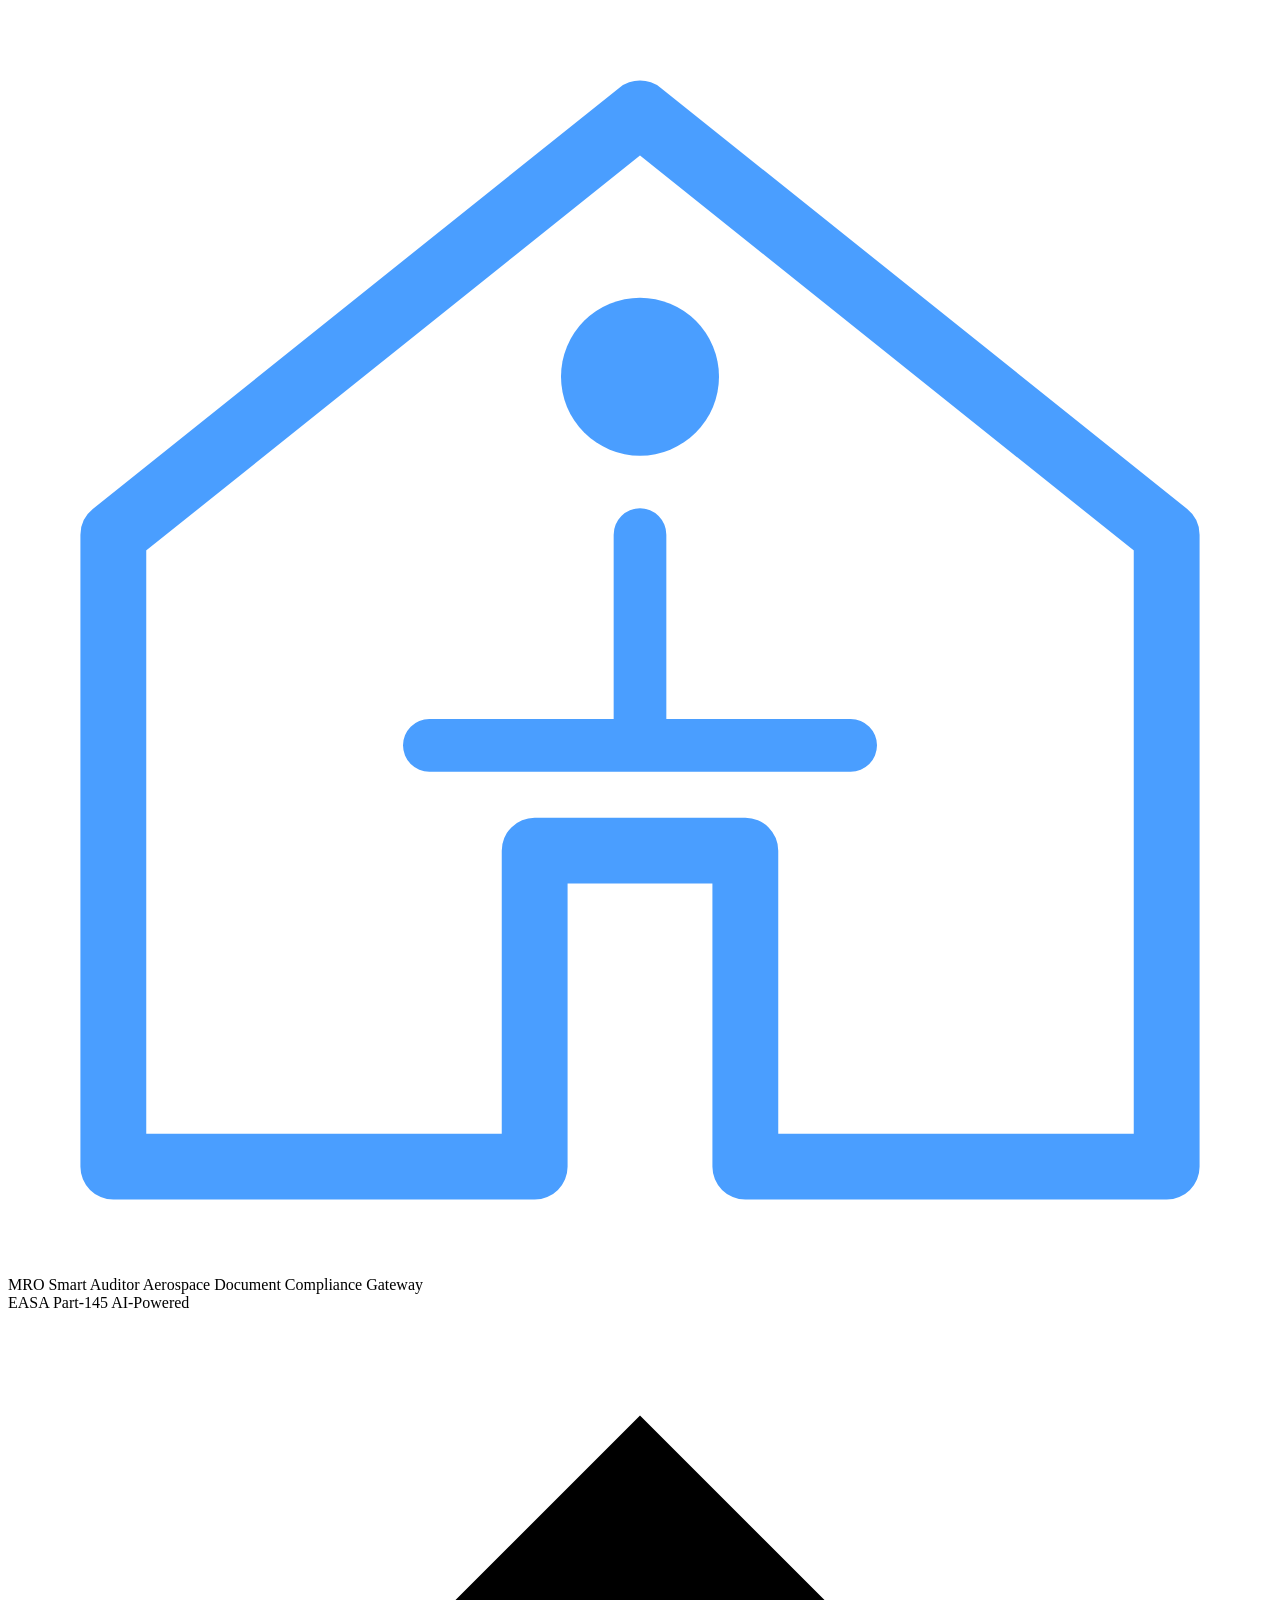
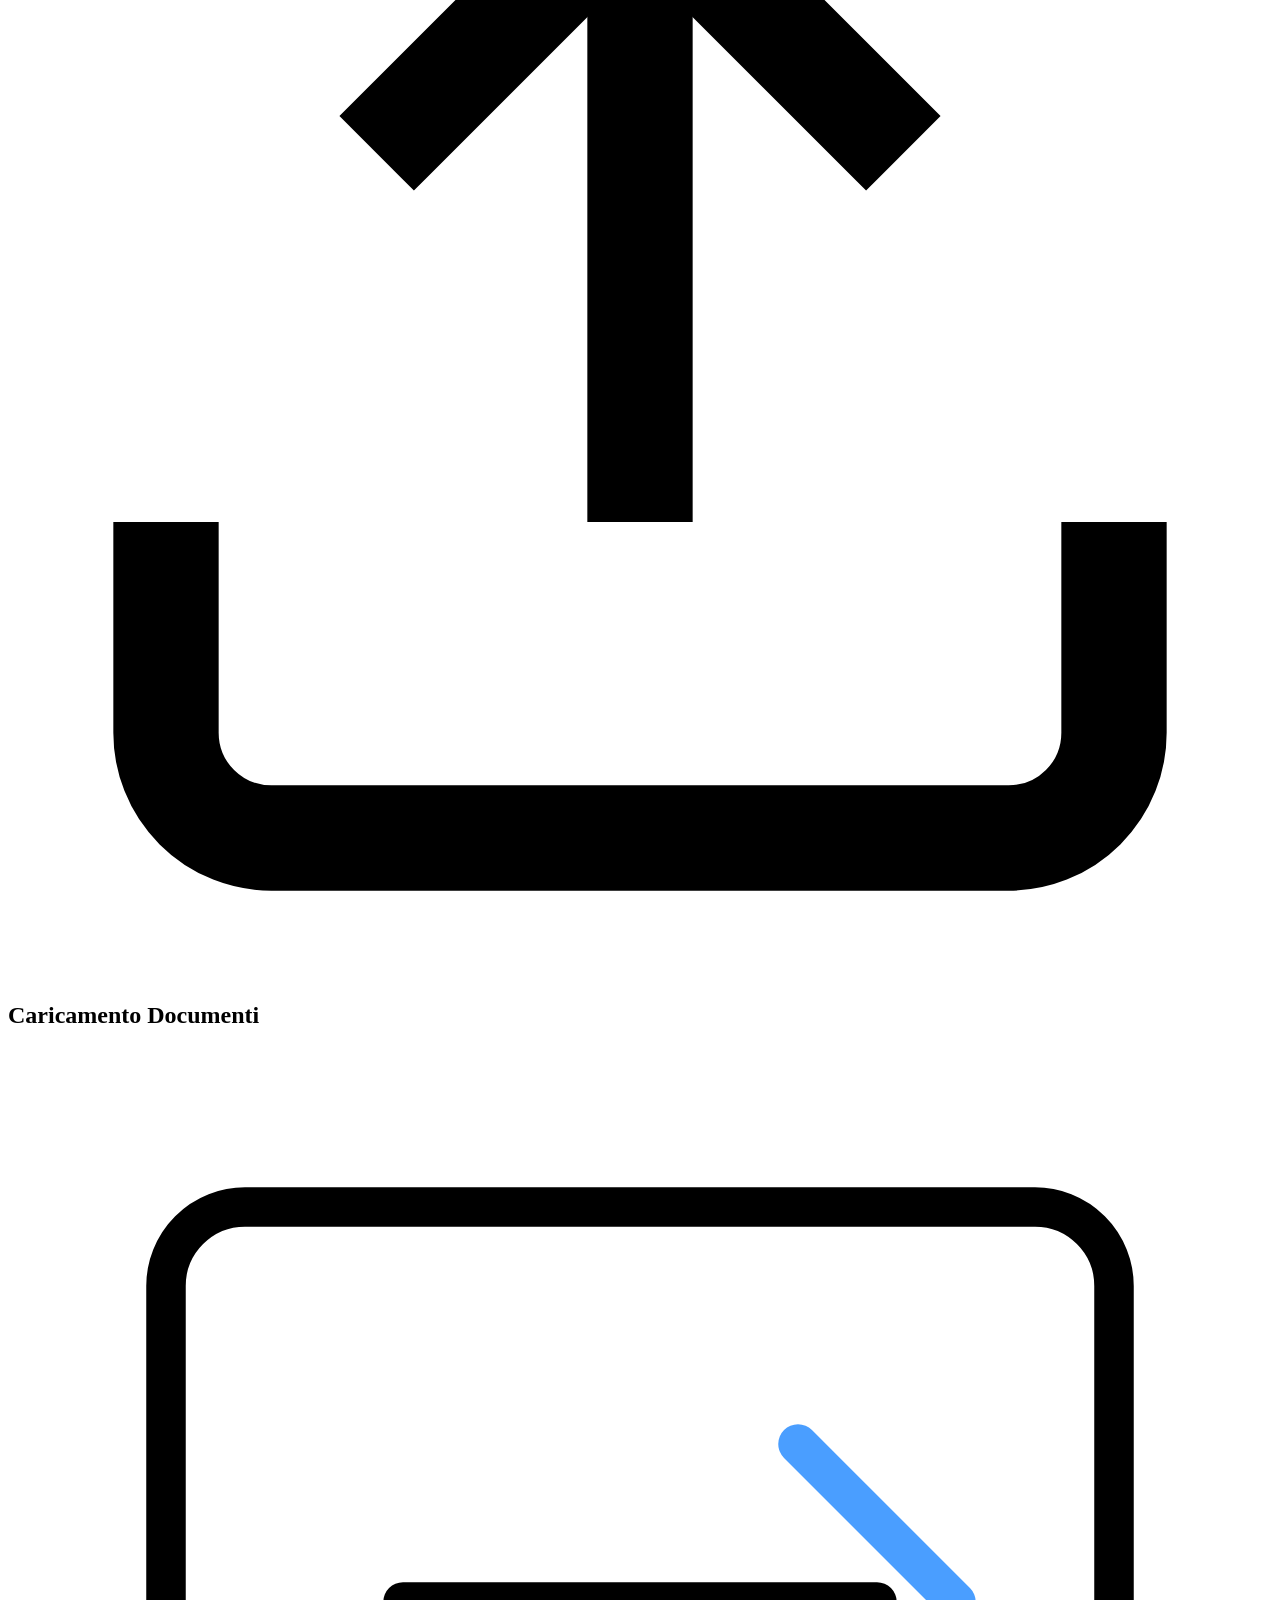
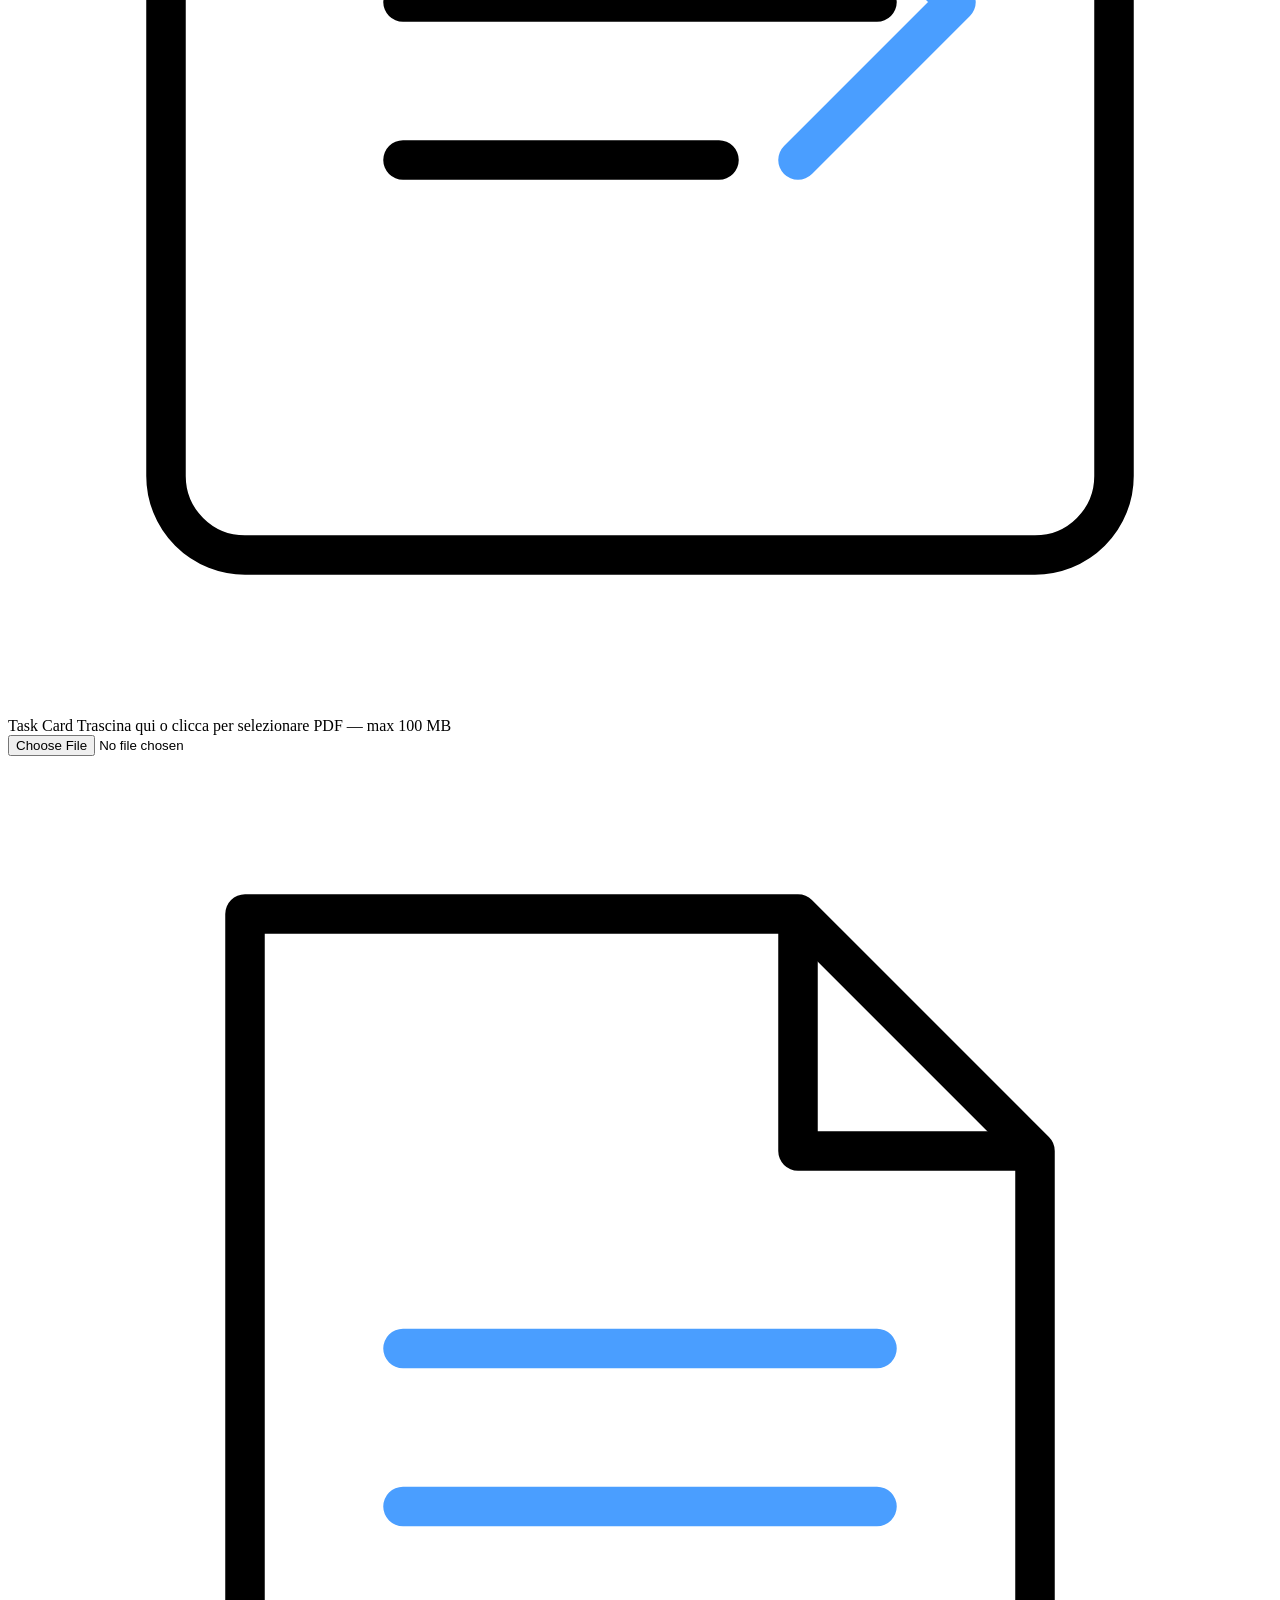
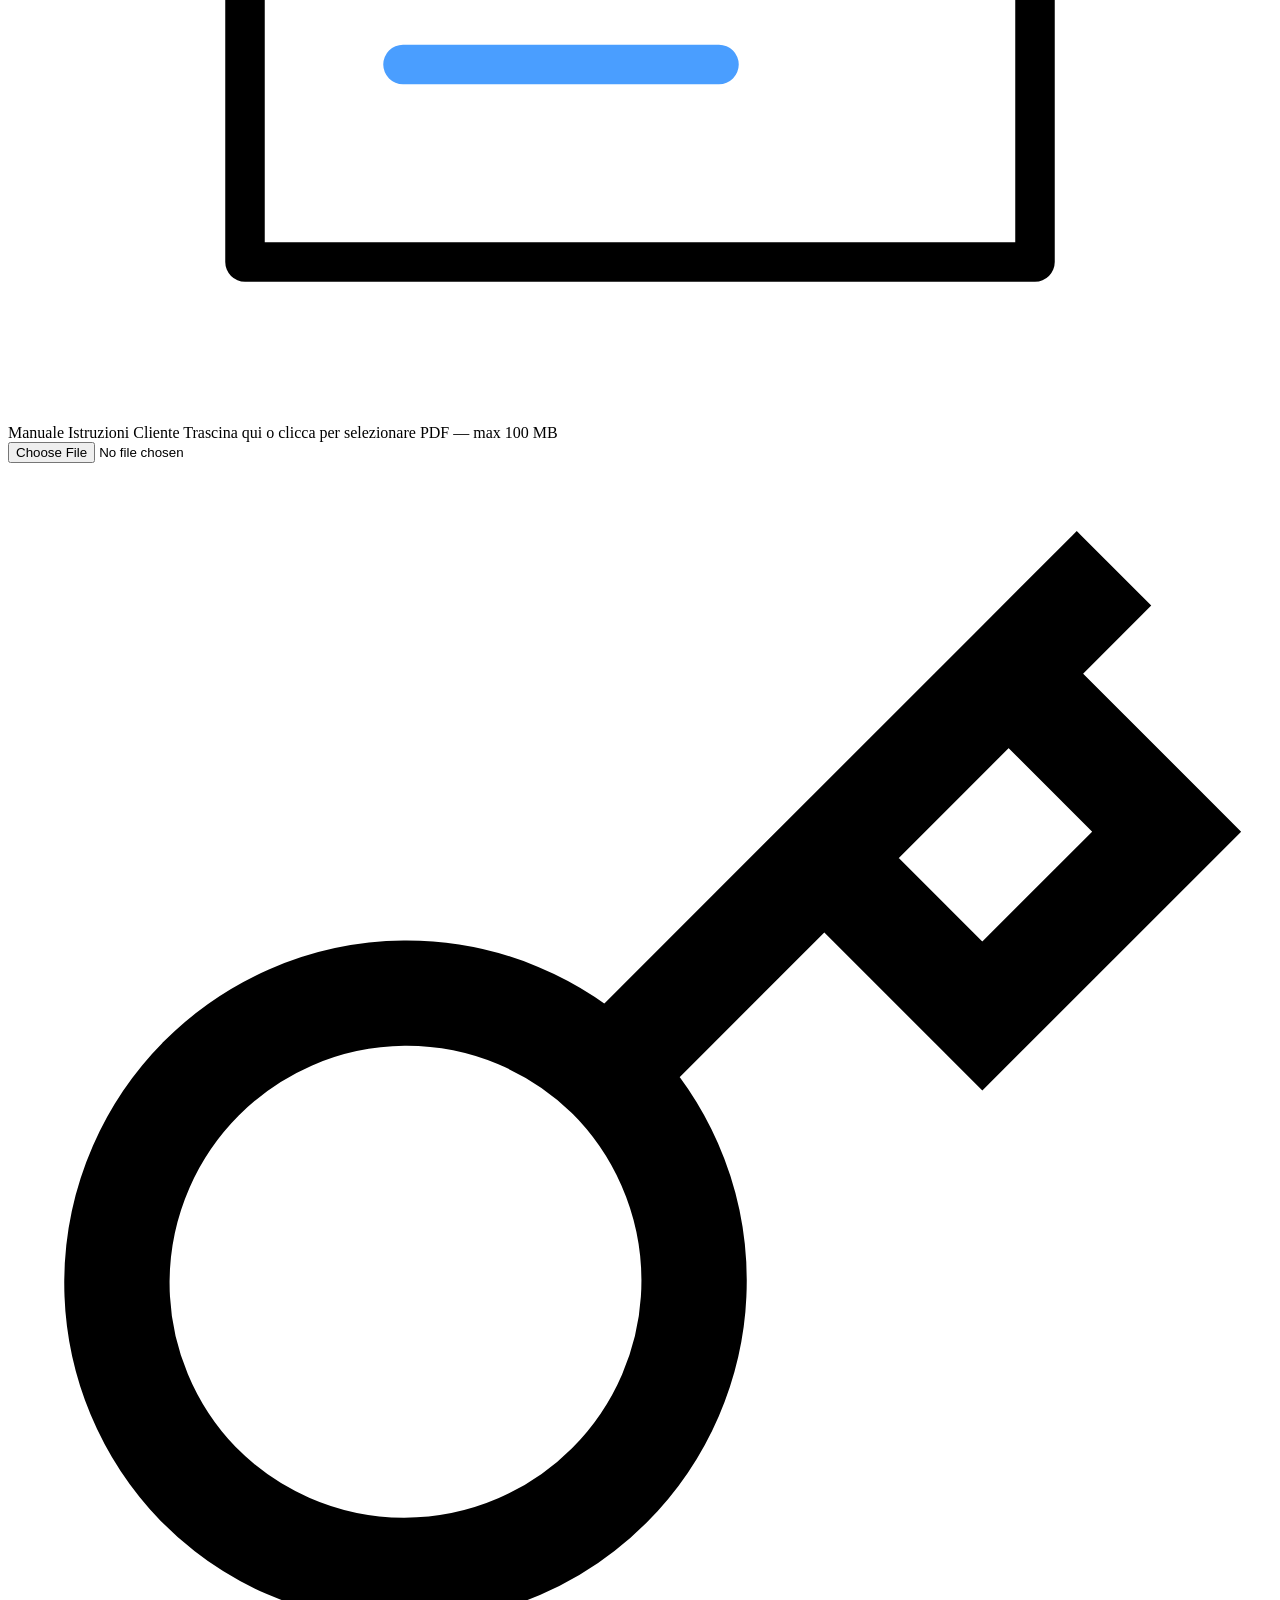
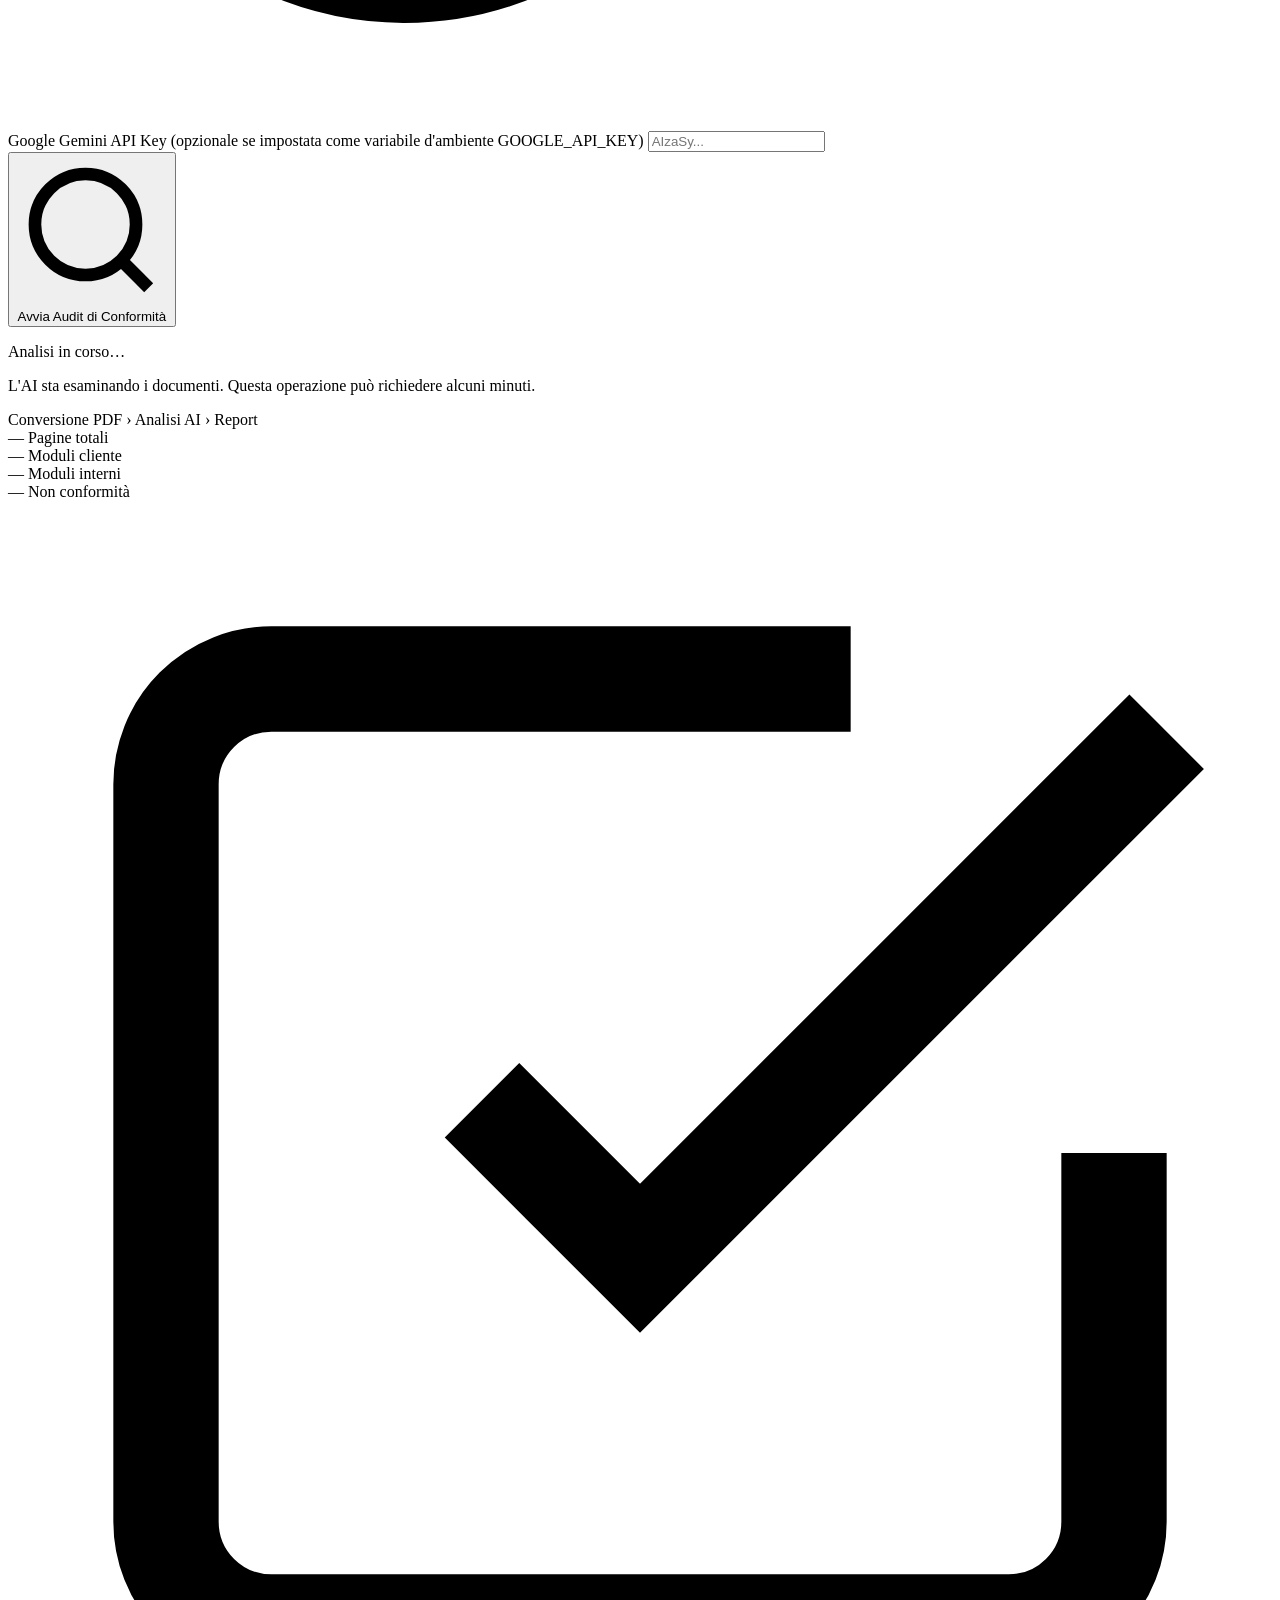
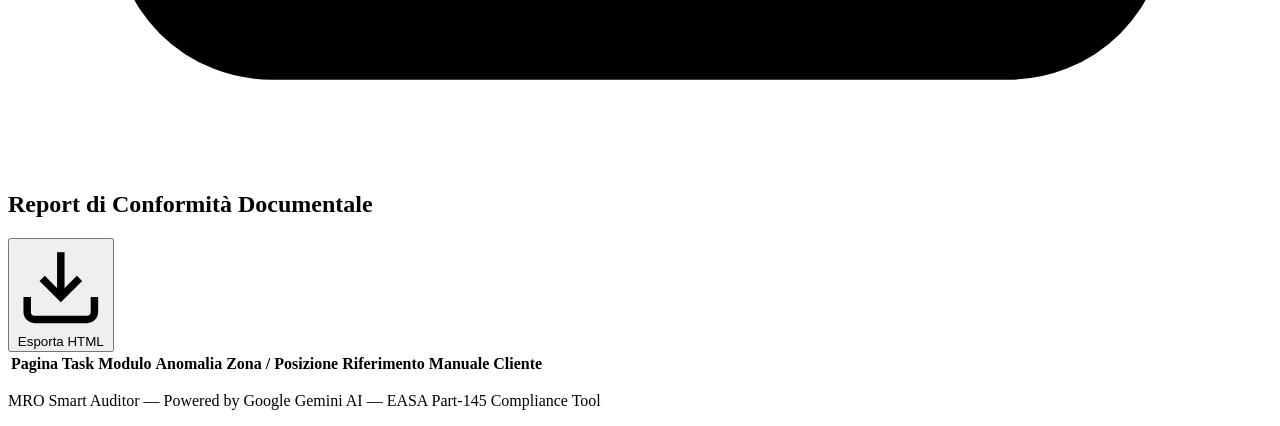
==== templates/index.html @ 7409afe5 "Create index.html" ====
<!DOCTYPE html>
<html lang="it">
<head>
  <meta charset="UTF-8" />
  <meta name="viewport" content="width=device-width, initial-scale=1.0" />
  <title>MRO Smart Auditor</title>
  <link rel="stylesheet" href="/static/css/style.css" />
</head>
<body>

  <header class="site-header">
    <div class="header-inner">
      <div class="brand">
        <svg class="brand-icon" viewBox="0 0 48 48" fill="none" xmlns="http://www.w3.org/2000/svg" aria-hidden="true">
          <path d="M24 4L44 20V44H28V32H20V44H4V20L24 4Z" stroke="#4A9EFF" stroke-width="2.5" stroke-linejoin="round"/>
          <path d="M16 28H32M24 20V28" stroke="#4A9EFF" stroke-width="2" stroke-linecap="round"/>
          <circle cx="24" cy="14" r="3" fill="#4A9EFF"/>
        </svg>
        <div class="brand-text">
          <span class="brand-title">MRO Smart Auditor</span>
          <span class="brand-subtitle">Aerospace Document Compliance Gateway</span>
        </div>
      </div>
      <div class="header-badges">
        <span class="badge badge-easa">EASA Part-145</span>
        <span class="badge badge-ai">AI-Powered</span>
      </div>
    </div>
  </header>

  <main class="main-container">

    <div id="alert-box" class="alert hidden" role="alert"></div>

    <section class="card upload-section" aria-labelledby="upload-heading">
      <h2 id="upload-heading" class="section-title">
        <svg class="icon" viewBox="0 0 24 24" fill="none" stroke="currentColor" stroke-width="2" aria-hidden="true"><path d="M21 15v4a2 2 0 0 1-2 2H5a2 2 0 0 1-2-2v-4"/><polyline points="17 8 12 3 7 8"/><line x1="12" y1="3" x2="12" y2="15"/></svg>
        Caricamento Documenti
      </h2>

      <form id="audit-form" novalidate>
        <div class="upload-grid">
          <div class="upload-panel" id="panel-tc">
            <label for="task-card-input" class="upload-label">
              <div class="drop-zone" id="drop-tc">
                <svg class="drop-icon" viewBox="0 0 64 64" fill="none" xmlns="http://www.w3.org/2000/svg" aria-hidden="true">
                  <rect x="8" y="8" width="48" height="48" rx="4" stroke="currentColor" stroke-width="2"/>
                  <path d="M20 28h24M20 36h16" stroke="currentColor" stroke-width="2" stroke-linecap="round"/>
                  <path d="M40 20l8 8-8 8" stroke="#4A9EFF" stroke-width="2" stroke-linecap="round" stroke-linejoin="round"/>
                </svg>
                <span class="drop-title">Task Card</span>
                <span class="drop-hint">Trascina qui o clicca per selezionare</span>
                <span class="drop-format">PDF — max 100 MB</span>
                <span class="file-name" id="tc-name"></span>
              </div>
              <input type="file" id="task-card-input" name="task_card" accept=".pdf" class="file-input" required />
            </label>
          </div>

          <div class="upload-panel" id="panel-man">
            <label for="manual-input" class="upload-label">
              <div class="drop-zone" id="drop-man">
                <svg class="drop-icon" viewBox="0 0 64 64" fill="none" xmlns="http://www.w3.org/2000/svg" aria-hidden="true">
                  <path d="M12 8h28l12 12v36H12V8z" stroke="currentColor" stroke-width="2" stroke-linejoin="round"/>
                  <path d="M40 8v12h12" stroke="currentColor" stroke-width="2" stroke-linejoin="round"/>
                  <path d="M20 30h24M20 38h24M20 46h16" stroke="#4A9EFF" stroke-width="2" stroke-linecap="round"/>
                </svg>
                <span class="drop-title">Manuale Istruzioni Cliente</span>
                <span class="drop-hint">Trascina qui o clicca per selezionare</span>
                <span class="drop-format">PDF — max 100 MB</span>
                <span class="file-name" id="man-name"></span>
              </div>
              <input type="file" id="manual-input" name="instructions_manual" accept=".pdf" class="file-input" required />
            </label>
          </div>
        </div>

        <div class="form-row">
          <label for="api-key" class="form-label">
            <svg class="icon-sm" viewBox="0 0 24 24" fill="none" stroke="currentColor" stroke-width="2" aria-hidden="true"><path d="M21 2l-2 2m-7.61 7.61a5.5 5.5 0 1 1-7.778 7.778 5.5 5.5 0 0 1 7.777-7.777zm0 0L15.5 7.5m0 0l3 3L22 7l-3-3m-3.5 3.5L19 4"/></svg>
            Google Gemini API Key
            <span class="form-hint">(opzionale se impostata come variabile d'ambiente GOOGLE_API_KEY)</span>
          </label>
          <input type="password" id="api-key" name="api_key" class="form-input" placeholder="AIzaSy..." autocomplete="off" />
        </div>

        <div class="form-actions">
          <button type="submit" class="btn-primary" id="submit-btn">
            <svg class="icon" viewBox="0 0 24 24" fill="none" stroke="currentColor" stroke-width="2" aria-hidden="true"><circle cx="11" cy="11" r="8"/><path d="M21 21l-4.35-4.35"/></svg>
            Avvia Audit di Conformità
          </button>
        </div>
      </form>
    </section>

    <div id="loading" class="loading-overlay hidden" aria-live="polite" aria-busy="true">
      <div class="loading-card">
        <div class="spinner"></div>
        <p class="loading-title">Analisi in corso…</p>
        <p class="loading-sub">L'AI sta esaminando i documenti. Questa operazione può richiedere alcuni minuti.</p>
        <div class="loading-steps">
          <span class="step active" id="step-1">Conversione PDF</span>
          <span class="step-sep">›</span>
          <span class="step" id="step-2">Analisi AI</span>
          <span class="step-sep">›</span>
          <span class="step" id="step-3">Report</span>
        </div>
      </div>
    </div>

    <section id="results-section" class="hidden" aria-labelledby="results-heading">
      <div class="stats-bar" id="stats-bar">
        <div class="stat-card">
          <span class="stat-value" id="stat-total-pages">—</span>
          <span class="stat-label">Pagine totali</span>
        </div>
        <div class="stat-card">
          <span class="stat-value" id="stat-client-pages">—</span>
          <span class="stat-label">Moduli cliente</span>
        </div>
        <div class="stat-card">
          <span class="stat-value" id="stat-internal-pages">—</span>
          <span class="stat-label">Moduli interni</span>
        </div>
        <div class="stat-card stat-card--highlight" id="stat-anomalies-card">
          <span class="stat-value" id="stat-anomalies">—</span>
          <span class="stat-label">Non conformità</span>
        </div>
      </div>

      <div class="card results-card">
        <div class="results-header">
          <h2 id="results-heading" class="section-title">
            <svg class="icon" viewBox="0 0 24 24" fill="none" stroke="currentColor" stroke-width="2" aria-hidden="true"><path d="M9 11l3 3L22 4"/><path d="M21 12v7a2 2 0 0 1-2 2H5a2 2 0 0 1-2-2V5a2 2 0 0 1 2-2h11"/></svg>
            Report di Conformità Documentale
          </h2>
          <button class="btn-secondary" id="export-btn" title="Esporta report in HTML">
            <svg class="icon-sm" viewBox="0 0 24 24" fill="none" stroke="currentColor" stroke-width="2" aria-hidden="true"><path d="M21 15v4a2 2 0 0 1-2 2H5a2 2 0 0 1-2-2v-4"/><polyline points="7 10 12 15 17 10"/><line x1="12" y1="15" x2="12" y2="3"/></svg>
            Esporta HTML
          </button>
        </div>

        <div class="table-wrapper">
          <table class="results-table" id="results-table">
            <thead>
              <tr>
                <th class="col-page">Pagina Task</th>
                <th class="col-form">Modulo</th>
                <th class="col-anomaly">Anomalia</th>
                <th class="col-zone">Zona / Posizione</th>
                <th class="col-ref">Riferimento Manuale Cliente</th>
              </tr>
            </thead>
            <tbody id="results-tbody"></tbody>
          </table>
        </div>
      </div>
    </section>

  </main>

  <footer class="site-footer">
    <p>MRO Smart Auditor &mdash; Powered by Google Gemini AI &mdash; EASA Part-145 Compliance Tool</p>
  </footer>

  <script src="/static/js/app.js"></script>
</body>
</html>
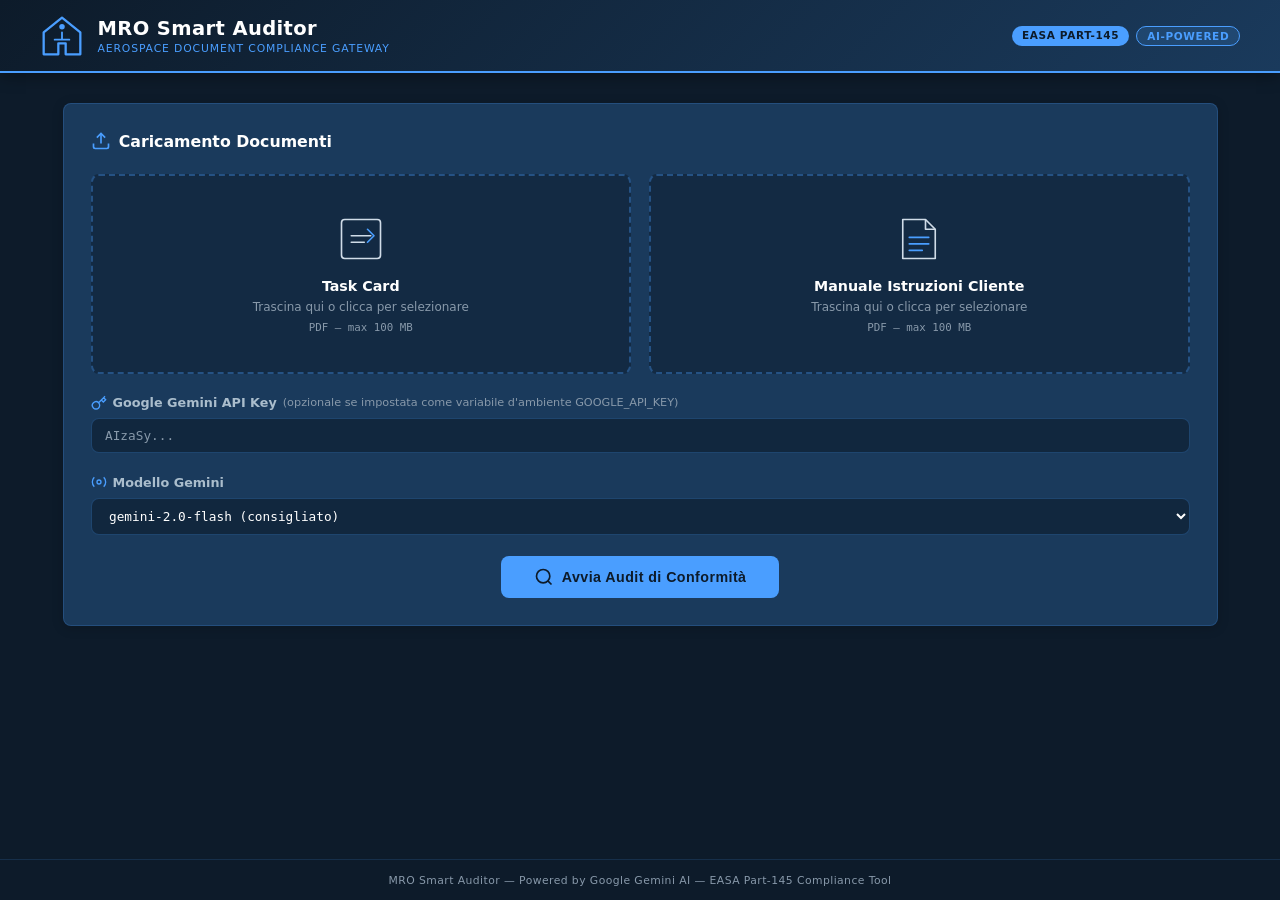
==== commit 2d8ed10c: "Update index.html" ====
--- a/templates/index.html
+++ b/templates/index.html
@@ -83,6 +83,19 @@
           </label>
           <input type="password" id="api-key" name="api_key" class="form-input" placeholder="AIzaSy..." autocomplete="off" />
         </div>
+        <!-- Model selector -->
+        <div class="form-row">
+          <label for="model-select" class="form-label">
+            <svg class="icon-sm" viewBox="0 0 24 24" fill="none" stroke="currentColor" stroke-width="2" aria-hidden="true"><circle cx="12" cy="12" r="3"/><path d="M19.07 4.93a10 10 0 0 1 0 14.14M4.93 4.93a10 10 0 0 0 0 14.14"/></svg>
+            Modello Gemini
+          </label>
+          <select id="model-select" name="model" class="form-input">
+            <option value="gemini-2.0-flash">gemini-2.0-flash (consigliato)</option>
+            <option value="gemini-1.5-flash">gemini-1.5-flash (alternativa quota)</option>
+            <option value="gemini-2.0-flash-lite">gemini-2.0-flash-lite (più veloce)</option>
+            <option value="gemini-1.5-pro">gemini-1.5-pro (più preciso)</option>
+          </select>
+        </div>
 
         <div class="form-actions">
           <button type="submit" class="btn-primary" id="submit-btn">
--- a/static/css/style.css
+++ b/static/css/style.css
@@ -0,0 +1,222 @@
+*, *::before, *::after { box-sizing: border-box; margin: 0; padding: 0; }
+
+:root {
+  --navy:      #0D1B2A;
+  --blue:      #1A3A5C;
+  --blue-mid:  #1E4976;
+  --accent:    #4A9EFF;
+  --white:     #FFFFFF;
+  --gray:      #8899AA;
+  --gray-dk:   #546070;
+  --danger:    #E53E3E;
+  --danger-lt: #FFF5F5;
+  --ok:        #276749;
+  --ok-lt:     #F0FFF4;
+  --radius:    8px;
+  --shadow:    0 2px 12px rgba(0,0,0,0.18);
+  --shadow-sm: 0 1px 4px rgba(0,0,0,0.12);
+  --font:      'Segoe UI', system-ui, -apple-system, sans-serif;
+  --mono:      'Consolas', 'Menlo', monospace;
+}
+
+html { font-size: 15px; scroll-behavior: smooth; }
+
+body {
+  font-family: var(--font);
+  background: var(--navy);
+  color: #D0DCE8;
+  min-height: 100vh;
+  display: flex;
+  flex-direction: column;
+}
+
+/* HEADER */
+.site-header {
+  background: linear-gradient(135deg, var(--navy) 0%, var(--blue) 100%);
+  border-bottom: 2px solid var(--accent);
+  padding: 0.9rem 2rem;
+  position: sticky;
+  top: 0;
+  z-index: 100;
+  box-shadow: 0 2px 16px rgba(0,0,0,0.4);
+}
+.header-inner {
+  max-width: 1200px;
+  margin: 0 auto;
+  display: flex;
+  align-items: center;
+  justify-content: space-between;
+  gap: 1rem;
+  flex-wrap: wrap;
+}
+.brand { display: flex; align-items: center; gap: 0.9rem; }
+.brand-icon { width: 44px; height: 44px; flex-shrink: 0; }
+.brand-text { display: flex; flex-direction: column; gap: 2px; }
+.brand-title { font-size: 1.3rem; font-weight: 700; color: var(--white); letter-spacing: 0.02em; }
+.brand-subtitle { font-size: 0.72rem; color: var(--accent); letter-spacing: 0.08em; text-transform: uppercase; }
+.header-badges { display: flex; gap: 0.5rem; }
+.badge { padding: 0.2rem 0.65rem; border-radius: 20px; font-size: 0.7rem; font-weight: 700; letter-spacing: 0.06em; text-transform: uppercase; }
+.badge-easa { background: var(--accent); color: var(--navy); }
+.badge-ai   { background: rgba(74,158,255,0.15); color: var(--accent); border: 1px solid var(--accent); }
+
+/* MAIN */
+.main-container { flex: 1; max-width: 1200px; margin: 0 auto; padding: 2rem 1.5rem 3rem; width: 100%; }
+
+/* CARD */
+.card { background: var(--blue); border: 1px solid rgba(74,158,255,0.2); border-radius: var(--radius); padding: 1.8rem; box-shadow: var(--shadow); }
+
+/* SECTION TITLE */
+.section-title { display: flex; align-items: center; gap: 0.55rem; font-size: 1.05rem; font-weight: 600; color: var(--white); margin-bottom: 1.5rem; }
+.icon    { width: 20px; height: 20px; flex-shrink: 0; stroke: var(--accent); }
+.icon-sm { width: 16px; height: 16px; flex-shrink: 0; stroke: currentColor; }
+
+/* UPLOAD */
+.upload-section { margin-bottom: 1.5rem; }
+.upload-grid { display: grid; grid-template-columns: 1fr 1fr; gap: 1.2rem; margin-bottom: 1.4rem; }
+@media (max-width: 640px) { .upload-grid { grid-template-columns: 1fr; } }
+.upload-label { display: block; cursor: pointer; }
+
+.drop-zone {
+  border: 2px dashed rgba(74,158,255,0.35);
+  border-radius: var(--radius);
+  background: rgba(13,27,42,0.5);
+  padding: 2rem 1.2rem;
+  text-align: center;
+  transition: border-color 0.2s, background 0.2s;
+  display: flex;
+  flex-direction: column;
+  align-items: center;
+  gap: 0.45rem;
+  min-height: 200px;
+  justify-content: center;
+}
+.drop-zone:hover, .drop-zone.drag-over { border-color: var(--accent); background: rgba(74,158,255,0.07); }
+.drop-zone.has-file { border-color: #48BB78; background: rgba(72,187,120,0.06); }
+
+.drop-icon { width: 52px; height: 52px; stroke: var(--gray); margin-bottom: 0.4rem; transition: stroke 0.2s; }
+.drop-zone:hover .drop-icon, .drop-zone.drag-over .drop-icon { stroke: var(--accent); }
+.drop-zone.has-file .drop-icon { stroke: #48BB78; }
+
+.drop-title  { font-size: 0.95rem; font-weight: 600; color: var(--white); }
+.drop-hint   { font-size: 0.8rem; color: var(--gray); }
+.drop-format { font-size: 0.72rem; color: var(--gray); font-family: var(--mono); }
+
+.file-name { font-size: 0.78rem; color: #48BB78; font-family: var(--mono); word-break: break-all; display: none; }
+.drop-zone.has-file .file-name { display: block; }
+
+.file-input { position: absolute; width: 1px; height: 1px; opacity: 0; overflow: hidden; clip: rect(0,0,0,0); }
+
+/* FORM */
+.form-row { margin-bottom: 1.4rem; }
+.form-label { display: flex; align-items: center; gap: 0.4rem; font-size: 0.85rem; font-weight: 600; color: #AABDCC; margin-bottom: 0.5rem; }
+.form-label .icon-sm { stroke: var(--accent); }
+.form-hint { font-size: 0.75rem; color: var(--gray); font-weight: 400; }
+.form-input {
+  width: 100%;
+  background: rgba(13,27,42,0.6);
+  border: 1px solid rgba(74,158,255,0.25);
+  border-radius: var(--radius);
+  color: var(--white);
+  padding: 0.6rem 0.9rem;
+  font-family: var(--mono);
+  font-size: 0.85rem;
+  transition: border-color 0.2s;
+}
+.form-input:focus { outline: none; border-color: var(--accent); box-shadow: 0 0 0 3px rgba(74,158,255,0.15); }
+.form-input::placeholder { color: var(--gray); }
+.form-actions { display: flex; justify-content: center; }
+
+/* BUTTONS */
+.btn-primary {
+  display: inline-flex; align-items: center; gap: 0.55rem;
+  background: var(--accent); color: var(--navy); border: none;
+  border-radius: var(--radius); padding: 0.75rem 2.2rem;
+  font-size: 0.95rem; font-weight: 700; cursor: pointer;
+  letter-spacing: 0.03em; transition: background 0.2s, transform 0.1s;
+}
+.btn-primary:hover  { background: #69B1FF; }
+.btn-primary:active { transform: scale(0.98); }
+.btn-primary:disabled { background: var(--gray); cursor: not-allowed; transform: none; }
+.btn-primary .icon { stroke: var(--navy); }
+
+.btn-secondary {
+  display: inline-flex; align-items: center; gap: 0.4rem;
+  background: transparent; color: var(--accent); border: 1px solid var(--accent);
+  border-radius: var(--radius); padding: 0.45rem 1rem;
+  font-size: 0.82rem; font-weight: 600; cursor: pointer; transition: background 0.2s;
+}
+.btn-secondary:hover { background: rgba(74,158,255,0.1); }
+
+/* ALERT */
+.alert {
+  border-radius: var(--radius); padding: 0.85rem 1.1rem; margin-bottom: 1.2rem;
+  font-size: 0.88rem; line-height: 1.5;
+  border-left: 4px solid var(--danger); background: var(--danger-lt); color: #742A2A;
+}
+.alert.hidden { display: none; }
+
+/* LOADING */
+.loading-overlay { display: flex; justify-content: center; align-items: center; padding: 2rem; margin-bottom: 1.5rem; }
+.loading-overlay.hidden { display: none; }
+.loading-card {
+  background: var(--blue); border: 1px solid rgba(74,158,255,0.2);
+  border-radius: var(--radius); padding: 2.5rem 3rem;
+  text-align: center; box-shadow: var(--shadow); max-width: 480px; width: 100%;
+}
+.spinner {
+  width: 52px; height: 52px;
+  border: 4px solid rgba(74,158,255,0.2); border-top-color: var(--accent);
+  border-radius: 50%; animation: spin 0.9s linear infinite; margin: 0 auto 1.2rem;
+}
+@keyframes spin { to { transform: rotate(360deg); } }
+.loading-title { font-size: 1rem; font-weight: 600; color: var(--white); margin-bottom: 0.4rem; }
+.loading-sub   { font-size: 0.8rem; color: var(--gray); margin-bottom: 1.2rem; }
+.loading-steps { display: flex; align-items: center; justify-content: center; gap: 0.5rem; font-size: 0.78rem; }
+.step      { color: var(--gray); transition: color 0.3s; }
+.step.active { color: var(--accent); font-weight: 600; }
+.step.done   { color: #48BB78; }
+.step-sep  { color: var(--gray); }
+
+/* STATS */
+.stats-bar { display: grid; grid-template-columns: repeat(4, 1fr); gap: 1rem; margin-bottom: 1.2rem; }
+@media (max-width: 640px) { .stats-bar { grid-template-columns: repeat(2, 1fr); } }
+.stat-card { background: var(--blue); border: 1px solid rgba(74,158,255,0.2); border-radius: var(--radius); padding: 1rem; text-align: center; box-shadow: var(--shadow-sm); }
+.stat-card--highlight { border-color: var(--accent); background: var(--blue-mid); }
+.stat-card--danger    { border-color: var(--danger); background: rgba(229,62,62,0.08); }
+.stat-value { display: block; font-size: 2rem; font-weight: 700; color: var(--accent); line-height: 1; margin-bottom: 0.3rem; }
+.stat-card--danger .stat-value { color: var(--danger); }
+.stat-label { display: block; font-size: 0.72rem; color: var(--gray); text-transform: uppercase; letter-spacing: 0.06em; }
+
+/* RESULTS TABLE */
+.results-card { padding: 1.5rem; }
+.results-header { display: flex; align-items: center; justify-content: space-between; flex-wrap: wrap; gap: 0.8rem; margin-bottom: 1.2rem; }
+.results-header .section-title { margin-bottom: 0; }
+.table-wrapper { overflow-x: auto; border-radius: var(--radius); border: 1px solid rgba(74,158,255,0.15); }
+.results-table { width: 100%; border-collapse: collapse; font-size: 0.83rem; min-width: 780px; }
+.results-table thead { background: var(--navy); }
+.results-table th {
+  padding: 0.75rem 0.9rem; text-align: left; font-size: 0.72rem; font-weight: 700;
+  color: var(--accent); text-transform: uppercase; letter-spacing: 0.07em;
+  border-bottom: 2px solid rgba(74,158,255,0.3); white-space: nowrap;
+}
+.col-page { width: 7%; } .col-form { width: 15%; } .col-anomaly { width: 28%; } .col-zone { width: 20%; } .col-ref { width: 30%; }
+.results-table td { padding: 0.7rem 0.9rem; vertical-align: top; border-bottom: 1px solid rgba(74,158,255,0.1); color: #C8D8E8; line-height: 1.5; }
+.results-table tbody tr:last-child td { border-bottom: none; }
+.results-table tbody tr:hover { background: rgba(74,158,255,0.05); }
+.row-internal { opacity: 0.55; }
+
+.badge-ok       { display: inline-block; padding: 0.15rem 0.55rem; border-radius: 20px; font-size: 0.68rem; font-weight: 700; background: var(--ok-lt); color: var(--ok); }
+.badge-internal { display: inline-block; padding: 0.15rem 0.55rem; border-radius: 20px; font-size: 0.68rem; font-weight: 700; background: rgba(136,153,170,0.15); color: var(--gray); }
+.badge-anomaly  { display: inline-block; padding: 0.15rem 0.55rem; border-radius: 20px; font-size: 0.68rem; font-weight: 700; background: rgba(229,62,62,0.15); color: #FC8181; }
+
+.page-num     { font-family: var(--mono); font-weight: 700; color: var(--white); font-size: 0.9rem; }
+.anomaly-text { color: #FC8181; font-weight: 500; }
+.zone-text    { color: #FBD38D; font-family: var(--mono); font-size: 0.78rem; }
+.ref-text     { color: #90CDF4; font-style: italic; font-size: 0.8rem; }
+
+.no-anomalies-row td { text-align: center; color: var(--gray); padding: 2rem; font-style: italic; }
+
+/* FOOTER */
+.site-footer { background: var(--navy); border-top: 1px solid rgba(74,158,255,0.15); text-align: center; padding: 0.9rem; font-size: 0.72rem; color: var(--gray); letter-spacing: 0.04em; }
+
+.hidden { display: none !important; }
